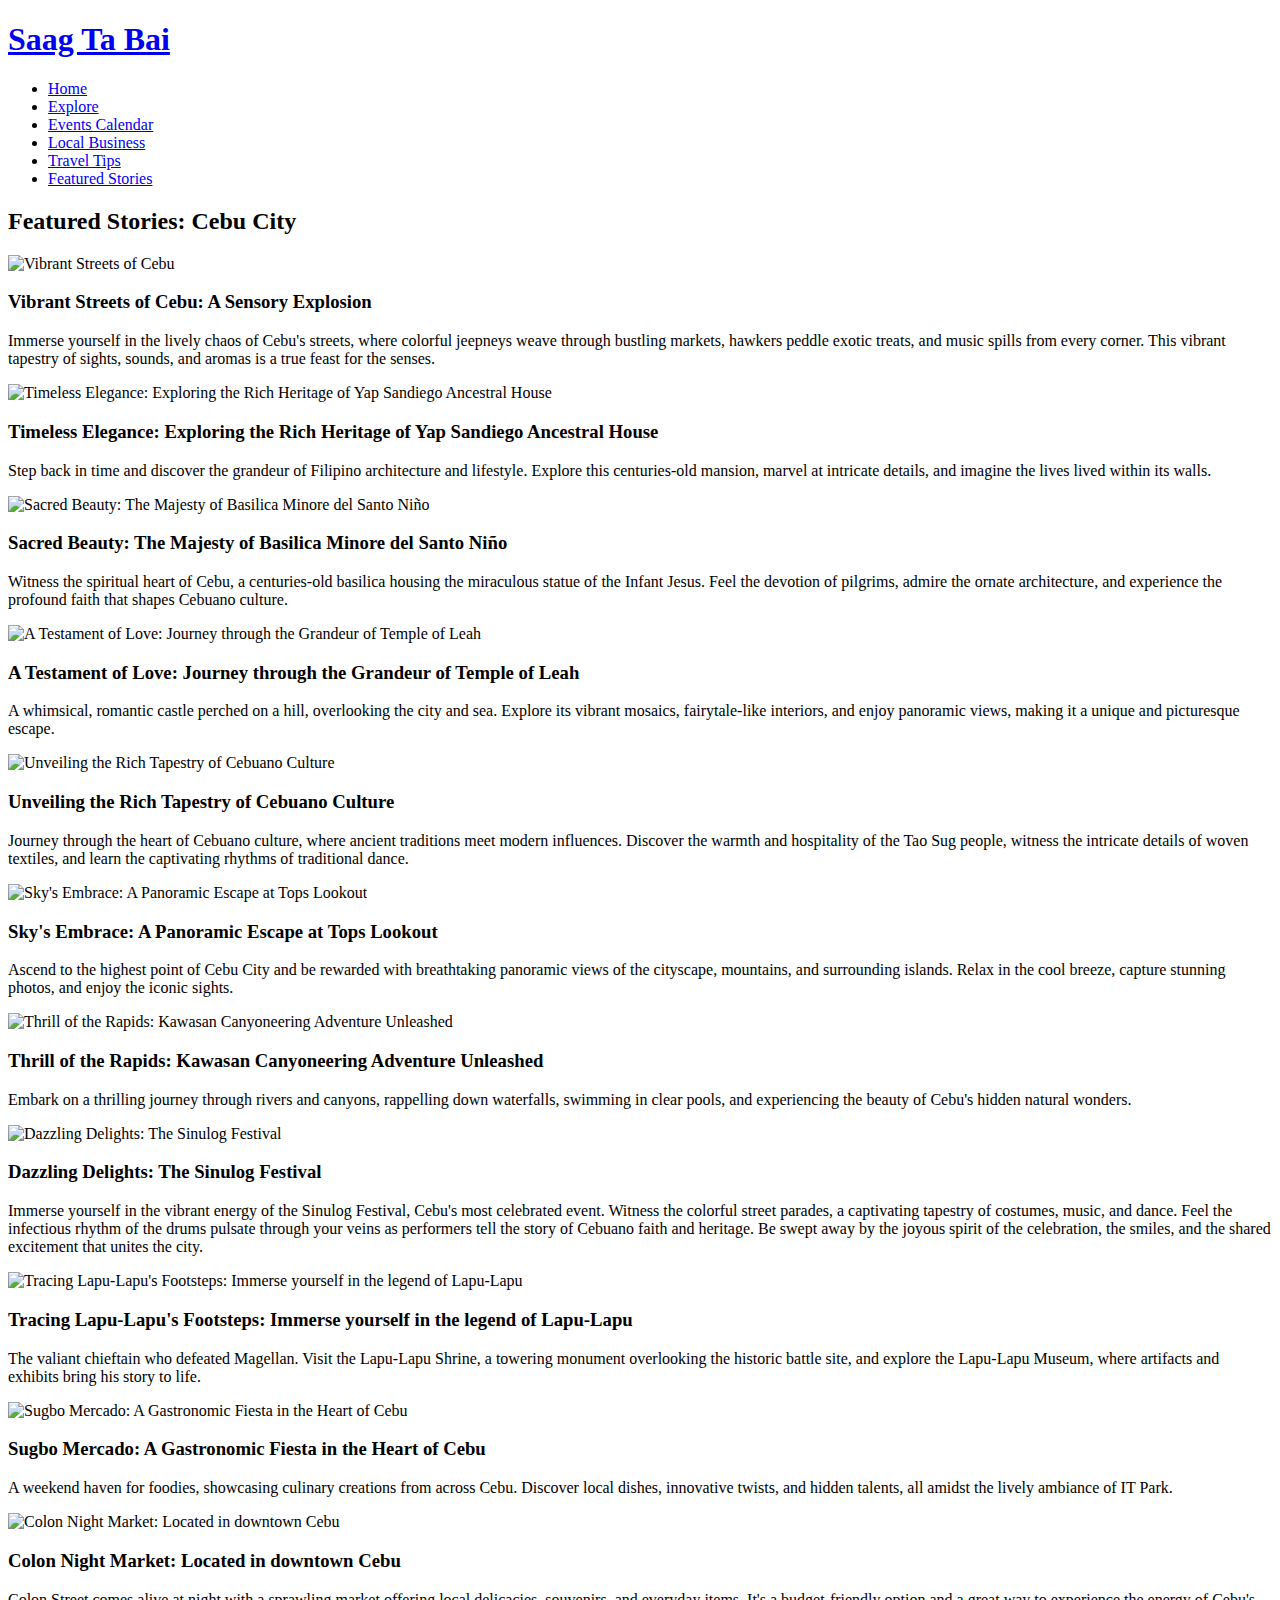
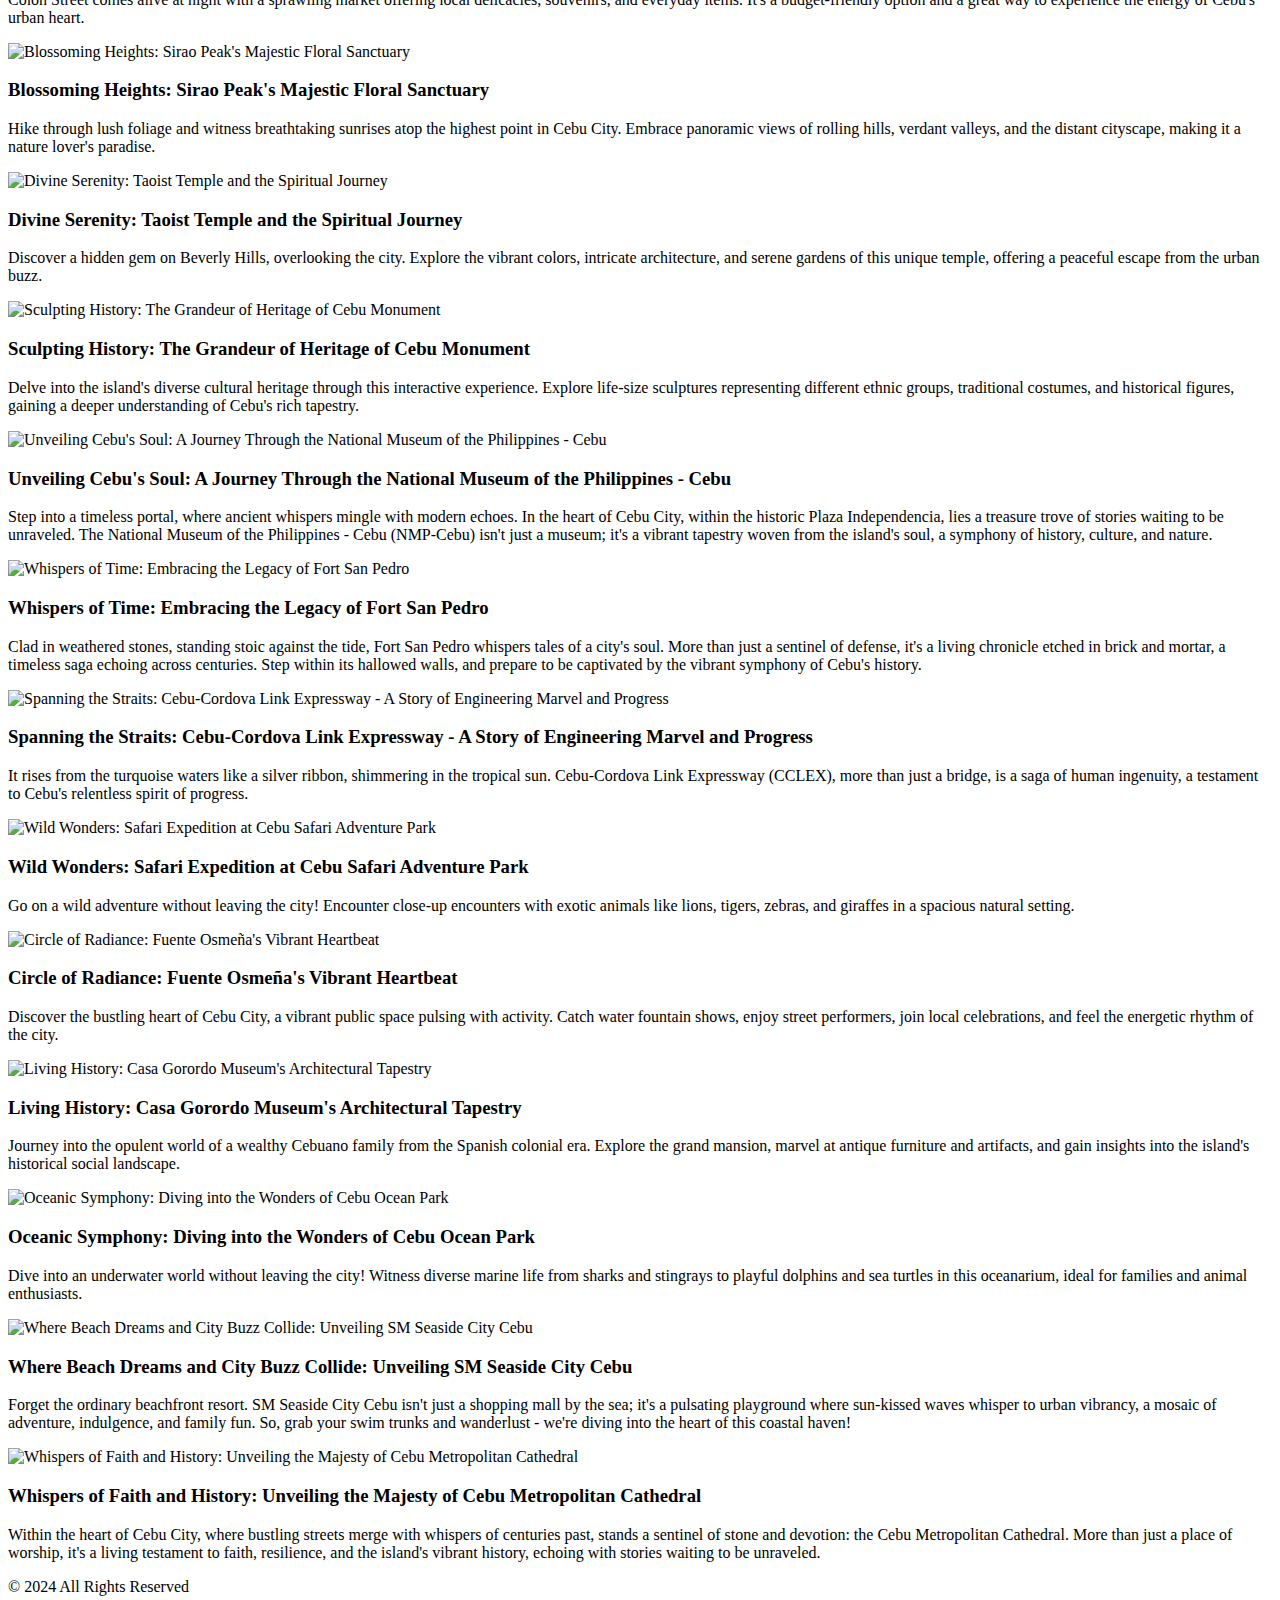
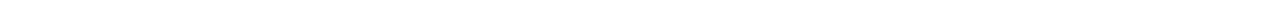
==== WEBPAGES/FEATURED STORIES.html @ 2056fcd5 "Added footer to certain webpages" ====
<!DOCTYPE html>
<html lang="en">

<head>
    <meta charset="UTF-8">
    <meta name="viewport" content="width=device-width, initial-scale=1.0">
    <link rel="stylesheet" href="../STYLES/featured.css">
    <title>Saag Ta Bai - Featured Stories</title>
</head>

<body class="centered-container">
    <header>
        <h1 id="wbname"><a href="../index.html">Saag Ta Bai</a></h1>
        <nav>
            <ul>
                <li><a href="../index.html">Home</a></li>
                <li><a href="EXPLORER.html">Explore</a></li>
                <li><a href="EVENTS CALENDAR.html">Events Calendar</a></li>
                <li><a href="#">Local Business</a></li>
                <li><a href="TRAVEL TIPS.html">Travel Tips</a></li>
                <li><a href="FEATURED STORIES.html">Featured Stories</a></li>
            </ul>
        </nav>
    </header>

    <div class="featured-stories ">
        <h2>Featured Stories: Cebu City</h2>

        <div class="story-container">
            <img src="../RESOURCES/featured/toriestreets.jpg" alt="Vibrant Streets of Cebu">
            <h3>Vibrant Streets of Cebu: A Sensory Explosion</h3>
            <p>Immerse yourself in the lively chaos of Cebu's streets, where colorful jeepneys weave through bustling markets, hawkers peddle exotic treats, and music spills from every corner. This vibrant tapestry of sights, sounds, and aromas is a true
                feast for the senses.</p>
        </div>


        <div class="story-container">
            <img src="../RESOURCES/featured/house.jpg" alt="Timeless Elegance: Exploring the Rich Heritage of Yap Sandiego Ancestral House">
            <h3>Timeless Elegance: Exploring the Rich Heritage of Yap Sandiego Ancestral House</h3>
            <p>Step back in time and discover the grandeur of Filipino architecture and lifestyle. Explore this centuries-old mansion, marvel at intricate details, and imagine the lives lived within its walls.</p>
        </div>


        <div class="story-container">
            <img src="../RESOURCES/featured/basilica.jpg" alt="Sacred Beauty: The Majesty of Basilica Minore del Santo Niño">
            <h3>Sacred Beauty: The Majesty of Basilica Minore del Santo Niño</h3>
            <p>Witness the spiritual heart of Cebu, a centuries-old basilica housing the miraculous statue of the Infant Jesus. Feel the devotion of pilgrims, admire the ornate architecture, and experience the profound faith that shapes Cebuano culture.</p>
        </div>

        <div class="story-container">
            <img src="../RESOURCES/featured/temple.jpg" alt="A Testament of Love: Journey through the Grandeur of Temple of Leah">
            <h3>A Testament of Love: Journey through the Grandeur of Temple of Leah</h3>
            <p>A whimsical, romantic castle perched on a hill, overlooking the city and sea. Explore its vibrant mosaics, fairytale-like interiors, and enjoy panoramic views, making it a unique and picturesque escape.</p>
        </div>

        <div class="story-container">
            <img src="../RESOURCES/featured/storiestao-sug.jpg" alt="Unveiling the Rich Tapestry of Cebuano Culture">
            <h3>Unveiling the Rich Tapestry of Cebuano Culture</h3>
            <p>Journey through the heart of Cebuano culture, where ancient traditions meet modern influences. Discover the warmth and hospitality of the Tao Sug people, witness the intricate details of woven textiles, and learn the captivating rhythms of
                traditional dance.</p>
        </div>


        <div class="story-container">
            <img src="../RESOURCES/featured/top2.jpg" alt="Sky's Embrace: A Panoramic Escape at Tops Lookout">
            <h3>Sky's Embrace: A Panoramic Escape at Tops Lookout</h3>
            <p>Ascend to the highest point of Cebu City and be rewarded with breathtaking panoramic views of the cityscape, mountains, and surrounding islands. Relax in the cool breeze, capture stunning photos, and enjoy the iconic sights.</p>
        </div>

        <div class="story-container">
            <img src="../RESOURCES/featured/storieskawasan-falls.jpg" alt="Thrill of the Rapids: Kawasan Canyoneering Adventure Unleashed">
            <h3>Thrill of the Rapids: Kawasan Canyoneering Adventure Unleashed</h3>
            <p>Embark on a thrilling journey through rivers and canyons, rappelling down waterfalls, swimming in clear pools, and experiencing the beauty of Cebu's hidden natural wonders.</p>
        </div>

        <div class="story-container">
            <img src="../RESOURCES/featured/storiessinulog-festival.jpg" alt="Dazzling Delights: The Sinulog Festival">
            <h3>Dazzling Delights: The Sinulog Festival</h3>
            <p>Immerse yourself in the vibrant energy of the Sinulog Festival, Cebu's most celebrated event. Witness the colorful street parades, a captivating tapestry of costumes, music, and dance. Feel the infectious rhythm of the drums pulsate through
                your veins as performers tell the story of Cebuano faith and heritage. Be swept away by the joyous spirit of the celebration, the smiles, and the shared excitement that unites the city.</p>
        </div>



        <div class="story-container">
            <img src="../RESOURCES/featured/mactan-shrine.jpg" alt="Tracing Lapu-Lapu's Footsteps: Immerse yourself in the legend of Lapu-Lapu">
            <h3>Tracing Lapu-Lapu's Footsteps: Immerse yourself in the legend of Lapu-Lapu</h3>
            <p>The valiant chieftain who defeated Magellan. Visit the Lapu-Lapu Shrine, a towering monument overlooking the historic battle site, and explore the Lapu-Lapu Museum, where artifacts and exhibits bring his story to life.</p>
        </div>

        <div class="story-container">
            <img src="../RESOURCES/featured/sugbo.jpeg" alt="Sugbo Mercado: A Gastronomic Fiesta in the Heart of Cebu">
            <h3>Sugbo Mercado: A Gastronomic Fiesta in the Heart of Cebu</h3>
            <p>A weekend haven for foodies, showcasing culinary creations from across Cebu. Discover local dishes, innovative twists, and hidden talents, all amidst the lively ambiance of IT Park.</p>
        </div>

        <div class="story-container">
            <img src="../RESOURCES/featured/colon.jpeg" alt="Colon Night Market: Located in downtown Cebu">
            <h3>Colon Night Market: Located in downtown Cebu</h3>
            <p>Colon Street comes alive at night with a sprawling market offering local delicacies, souvenirs, and everyday items. It's a budget-friendly option and a great way to experience the energy of Cebu's urban heart.</p>
        </div>



        <div class="story-container">
            <img src="../RESOURCES/featured/Sirao-Peak-Cebu-City-1.jpg" alt="Blossoming Heights: Sirao Peak's Majestic Floral Sanctuary">
            <h3>Blossoming Heights: Sirao Peak's Majestic Floral Sanctuary</h3>
            <p>Hike through lush foliage and witness breathtaking sunrises atop the highest point in Cebu City. Embrace panoramic views of rolling hills, verdant valleys, and the distant cityscape, making it a nature lover's paradise.</p>
        </div>

        <div class="story-container">
            <img src="../RESOURCES/featured/taoist.jpg" alt="Divine Serenity: Taoist Temple and the Spiritual Journey">
            <h3>Divine Serenity: Taoist Temple and the Spiritual Journey</h3>
            <p>Discover a hidden gem on Beverly Hills, overlooking the city. Explore the vibrant colors, intricate architecture, and serene gardens of this unique temple, offering a peaceful escape from the urban buzz.</p>
        </div>


        <div class="story-container">
            <img src="../RESOURCES/featured/cebumonu.jpg" alt="Sculpting History: The Grandeur of Heritage of Cebu Monument">
            <h3>Sculpting History: The Grandeur of Heritage of Cebu Monument</h3>
            <p>Delve into the island's diverse cultural heritage through this interactive experience. Explore life-size sculptures representing different ethnic groups, traditional costumes, and historical figures, gaining a deeper understanding of Cebu's
                rich tapestry.</p>
        </div>

        <div class="story-container">
            <img src="../RESOURCES/featured/museum.jpg" alt="Unveiling Cebu's Soul: A Journey Through the National Museum of the Philippines - Cebu">
            <h3>Unveiling Cebu's Soul: A Journey Through the National Museum of the Philippines - Cebu</h3>
            <p>Step into a timeless portal, where ancient whispers mingle with modern echoes. In the heart of Cebu City, within the historic Plaza Independencia, lies a treasure trove of stories waiting to be unraveled. The National Museum of the Philippines
                - Cebu (NMP-Cebu) isn't just a museum; it's a vibrant tapestry woven from the island's soul, a symphony of history, culture, and nature.</p>
        </div>

        <div class="story-container">
            <img src="../RESOURCES/featured/Fort.jpg" alt="Whispers of Time: Embracing the Legacy of Fort San Pedro">
            <h3>Whispers of Time: Embracing the Legacy of Fort San Pedro</h3>
            <p>Clad in weathered stones, standing stoic against the tide, Fort San Pedro whispers tales of a city's soul. More than just a sentinel of defense, it's a living chronicle etched in brick and mortar, a timeless saga echoing across centuries.
                Step within its hallowed walls, and prepare to be captivated by the vibrant symphony of Cebu's history.</p>
        </div>

        <div class="story-container">
            <img src="../RESOURCES/featured/cclex.jpeg" alt="Spanning the Straits: Cebu-Cordova Link Expressway - A Story of Engineering Marvel and Progress">
            <h3>Spanning the Straits: Cebu-Cordova Link Expressway - A Story of Engineering Marvel and Progress</h3>
            <p>It rises from the turquoise waters like a silver ribbon, shimmering in the tropical sun. Cebu-Cordova Link Expressway (CCLEX), more than just a bridge, is a saga of human ingenuity, a testament to Cebu's relentless spirit of progress.</p>
        </div>

        <div class="story-container">
            <img src="../RESOURCES/featured/safari.jpg" alt="Wild Wonders: Safari Expedition at Cebu Safari Adventure Park">
            <h3>Wild Wonders: Safari Expedition at Cebu Safari Adventure Park</h3>
            <p>Go on a wild adventure without leaving the city! Encounter close-up encounters with exotic animals like lions, tigers, zebras, and giraffes in a spacious natural setting.</p>
        </div>

        <div class="story-container">
            <img src="../RESOURCES/featured/circle.jpg" alt="Circle of Radiance: Fuente Osmeña's Vibrant Heartbeat ">
            <h3>Circle of Radiance: Fuente Osmeña's Vibrant Heartbeat</h3>
            <p>Discover the bustling heart of Cebu City, a vibrant public space pulsing with activity. Catch water fountain shows, enjoy street performers, join local celebrations, and feel the energetic rhythm of the city.</p>
        </div>

        <div class="story-container">
            <img src="../RESOURCES/featured/storiescasa.jpg" alt="Living History: Casa Gorordo Museum's Architectural Tapestry">
            <h3>Living History: Casa Gorordo Museum's Architectural Tapestry</h3>
            <p>Journey into the opulent world of a wealthy Cebuano family from the Spanish colonial era. Explore the grand mansion, marvel at antique furniture and artifacts, and gain insights into the island's historical social landscape.</p>
        </div>

        <div class="story-container">
            <img src="../RESOURCES/featured/oceanpark.jpg" alt="Oceanic Symphony: Diving into the Wonders of Cebu Ocean Park">
            <h3>Oceanic Symphony: Diving into the Wonders of Cebu Ocean Park</h3>
            <p>Dive into an underwater world without leaving the city! Witness diverse marine life from sharks and stingrays to playful dolphins and sea turtles in this oceanarium, ideal for families and animal enthusiasts.</p>
        </div>

        <div class="story-container">
            <img src="../RESOURCES/featured/sm.jpg" alt="Where Beach Dreams and City Buzz Collide: Unveiling SM Seaside City Cebu">
            <h3>Where Beach Dreams and City Buzz Collide: Unveiling SM Seaside City Cebu</h3>
            <p>Forget the ordinary beachfront resort. SM Seaside City Cebu isn't just a shopping mall by the sea; it's a pulsating playground where sun-kissed waves whisper to urban vibrancy, a mosaic of adventure, indulgence, and family fun. So, grab your
                swim trunks and wanderlust - we're diving into the heart of this coastal haven!</p>
        </div>

        <div class="story-container">
            <img src="../RESOURCES/featured/Cebu-Cathedral.jpg" alt="Whispers of Faith and History: Unveiling the Majesty of Cebu Metropolitan Cathedral">
            <h3>Whispers of Faith and History: Unveiling the Majesty of Cebu Metropolitan Cathedral</h3>
            <p>Within the heart of Cebu City, where bustling streets merge with whispers of centuries past, stands a sentinel of stone and devotion: the Cebu Metropolitan Cathedral. More than just a place of worship, it's a living testament to faith, resilience,
                and the island's vibrant history, echoing with stories waiting to be unraveled.</p>
        </div>

    <footer>
        <p id="footer">&copy; 2024 All Rights Reserved</p>
    </footer>


</body>

</html>
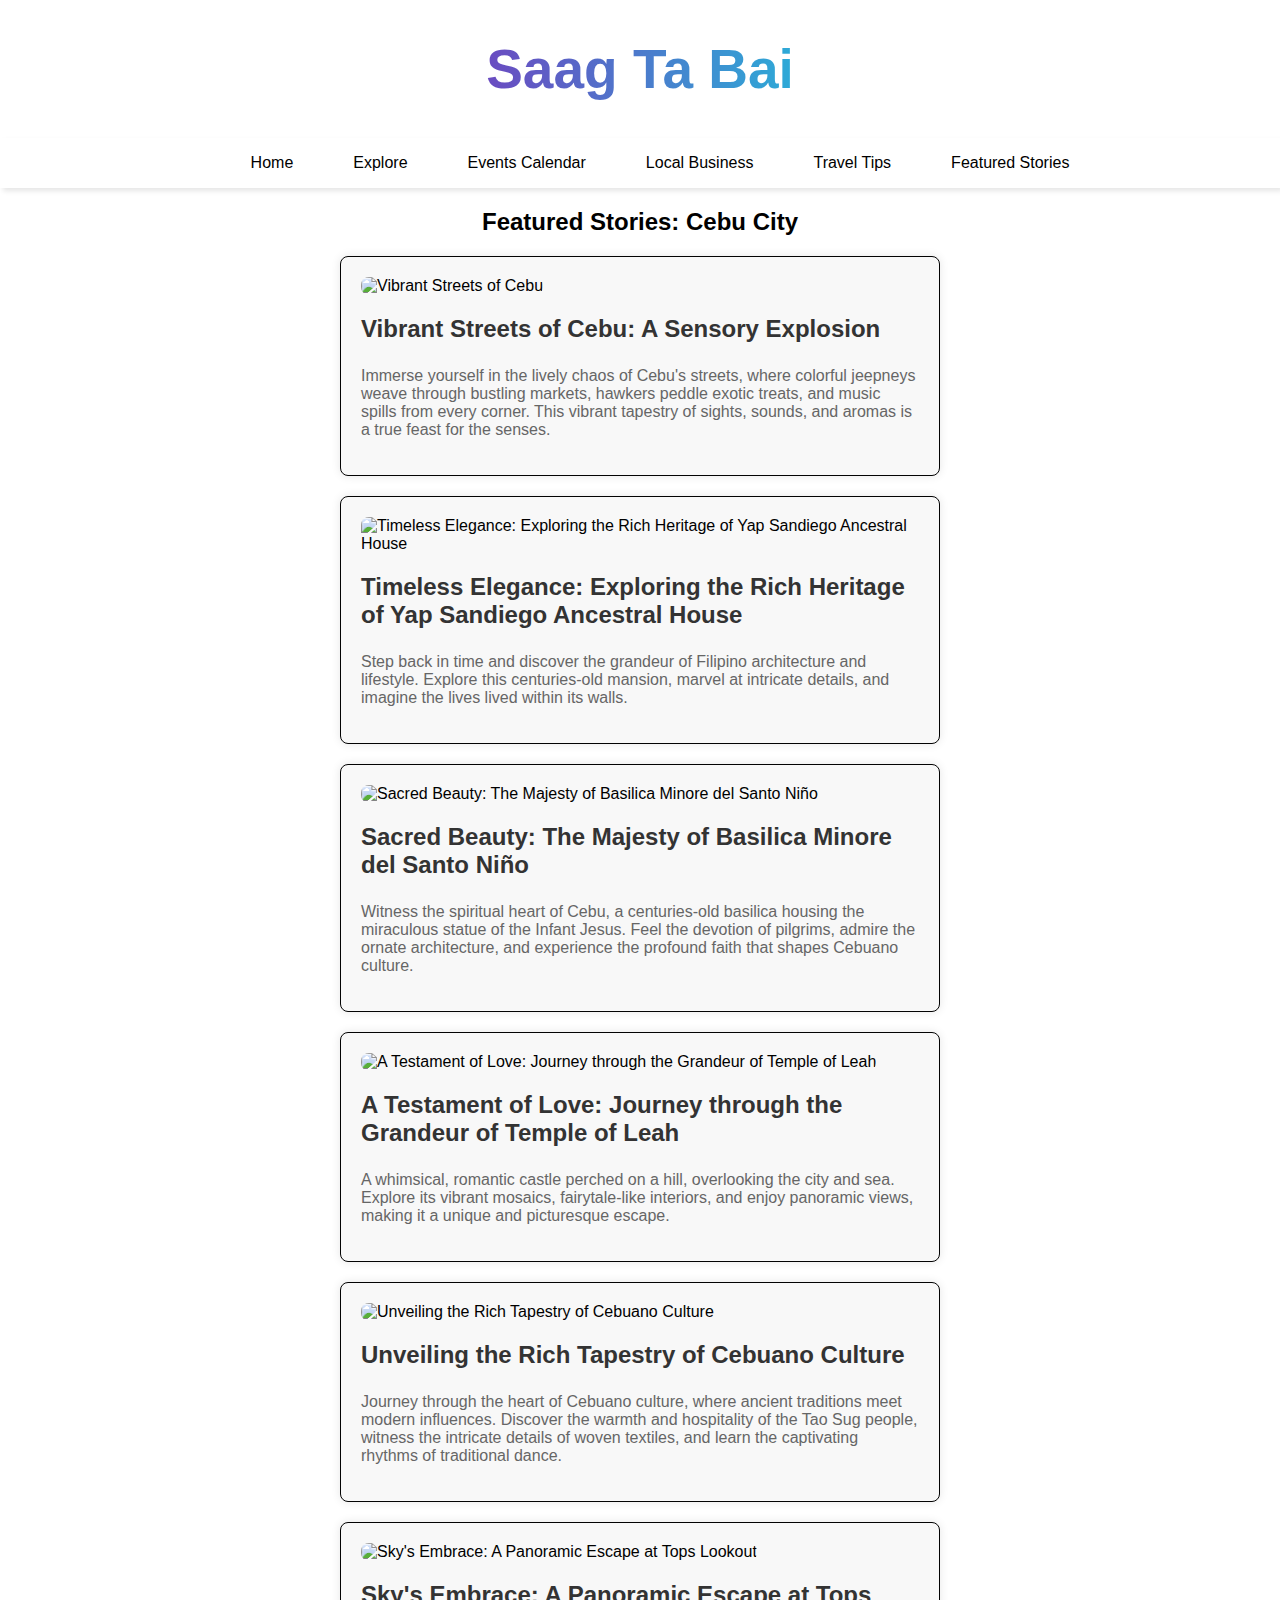
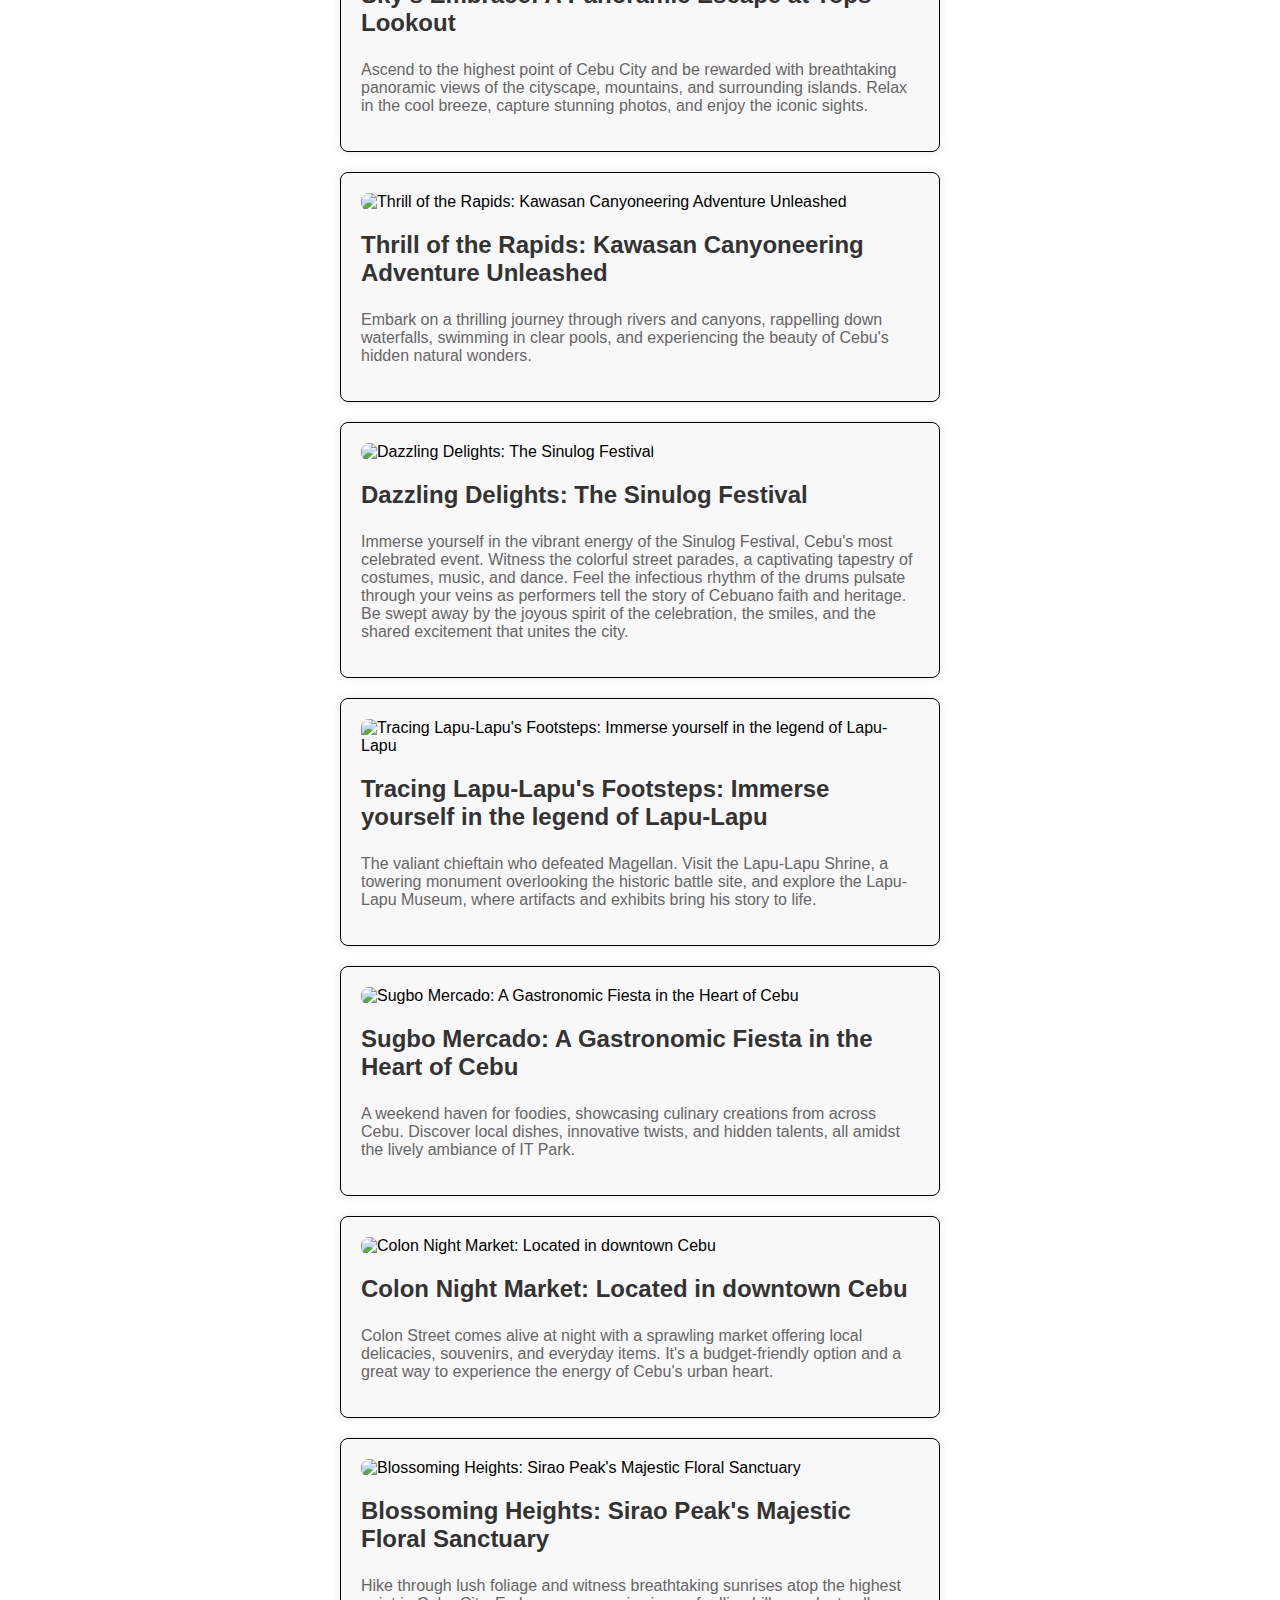
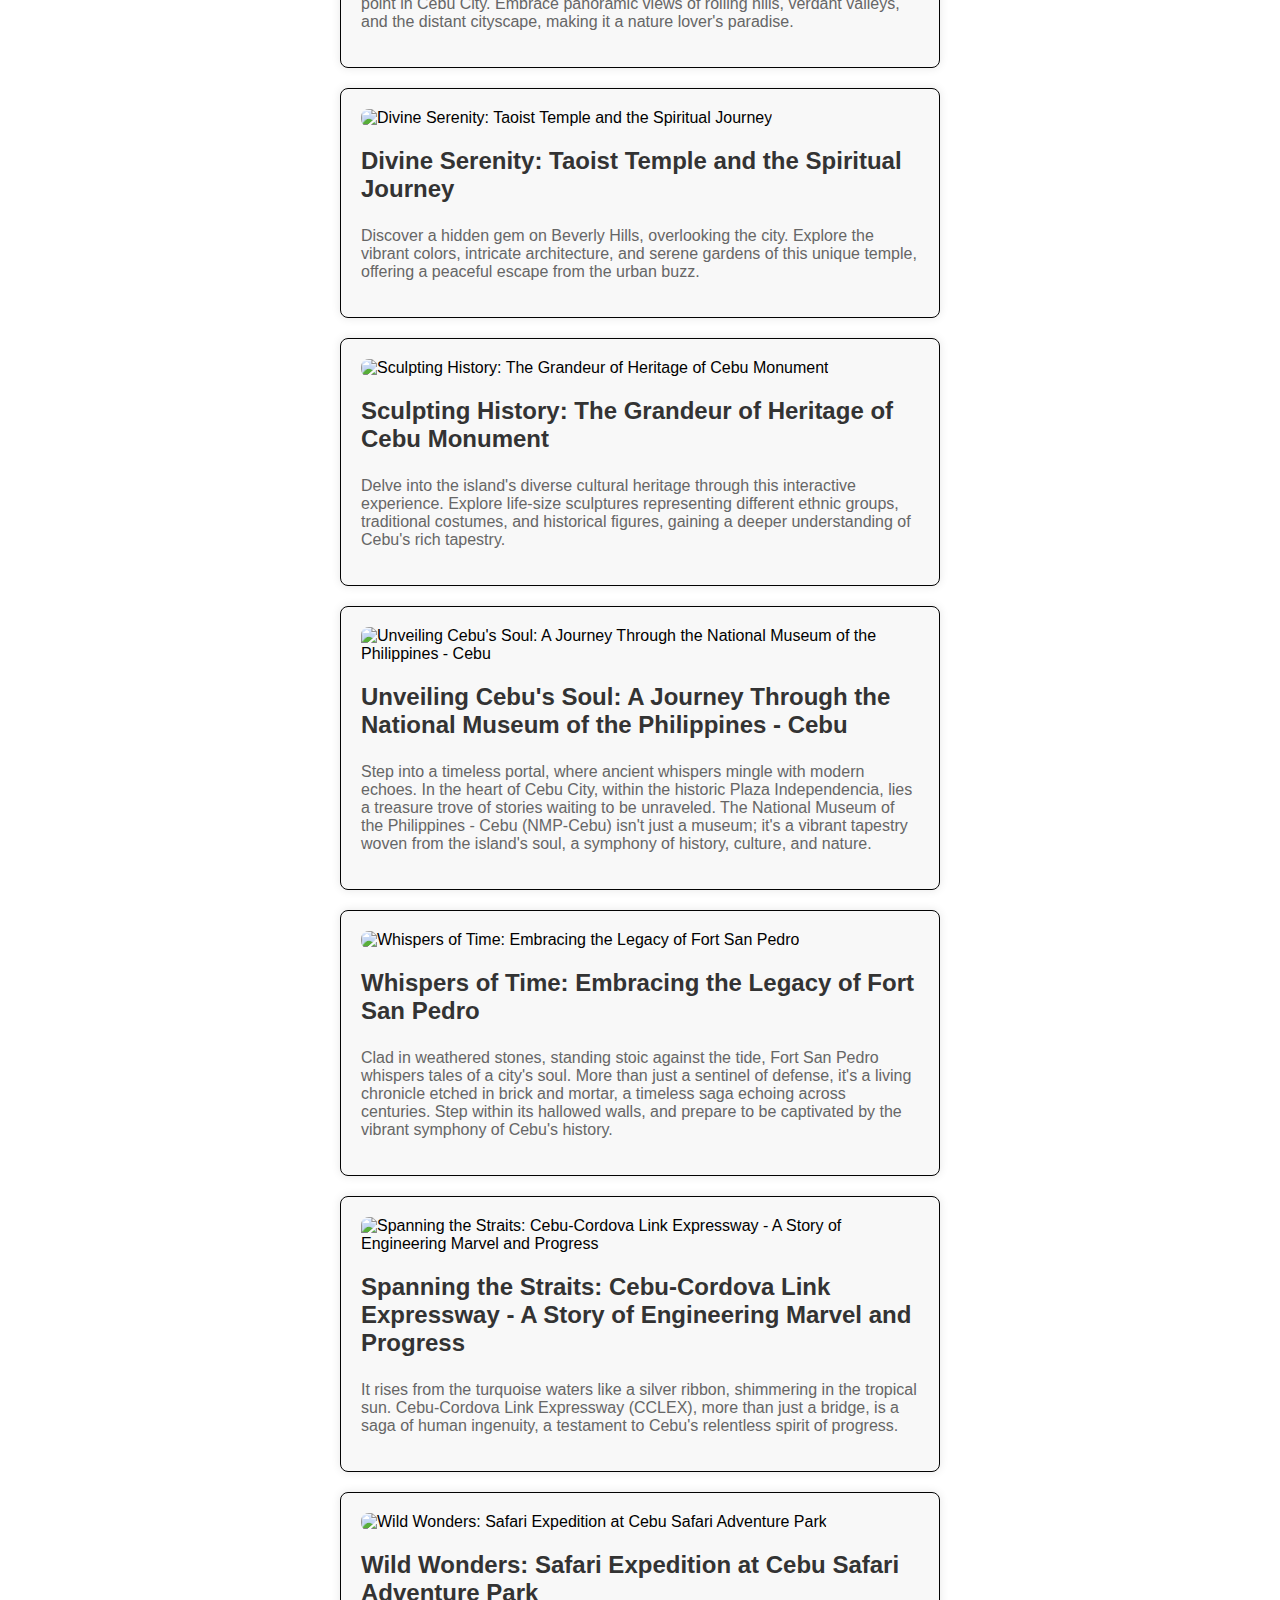
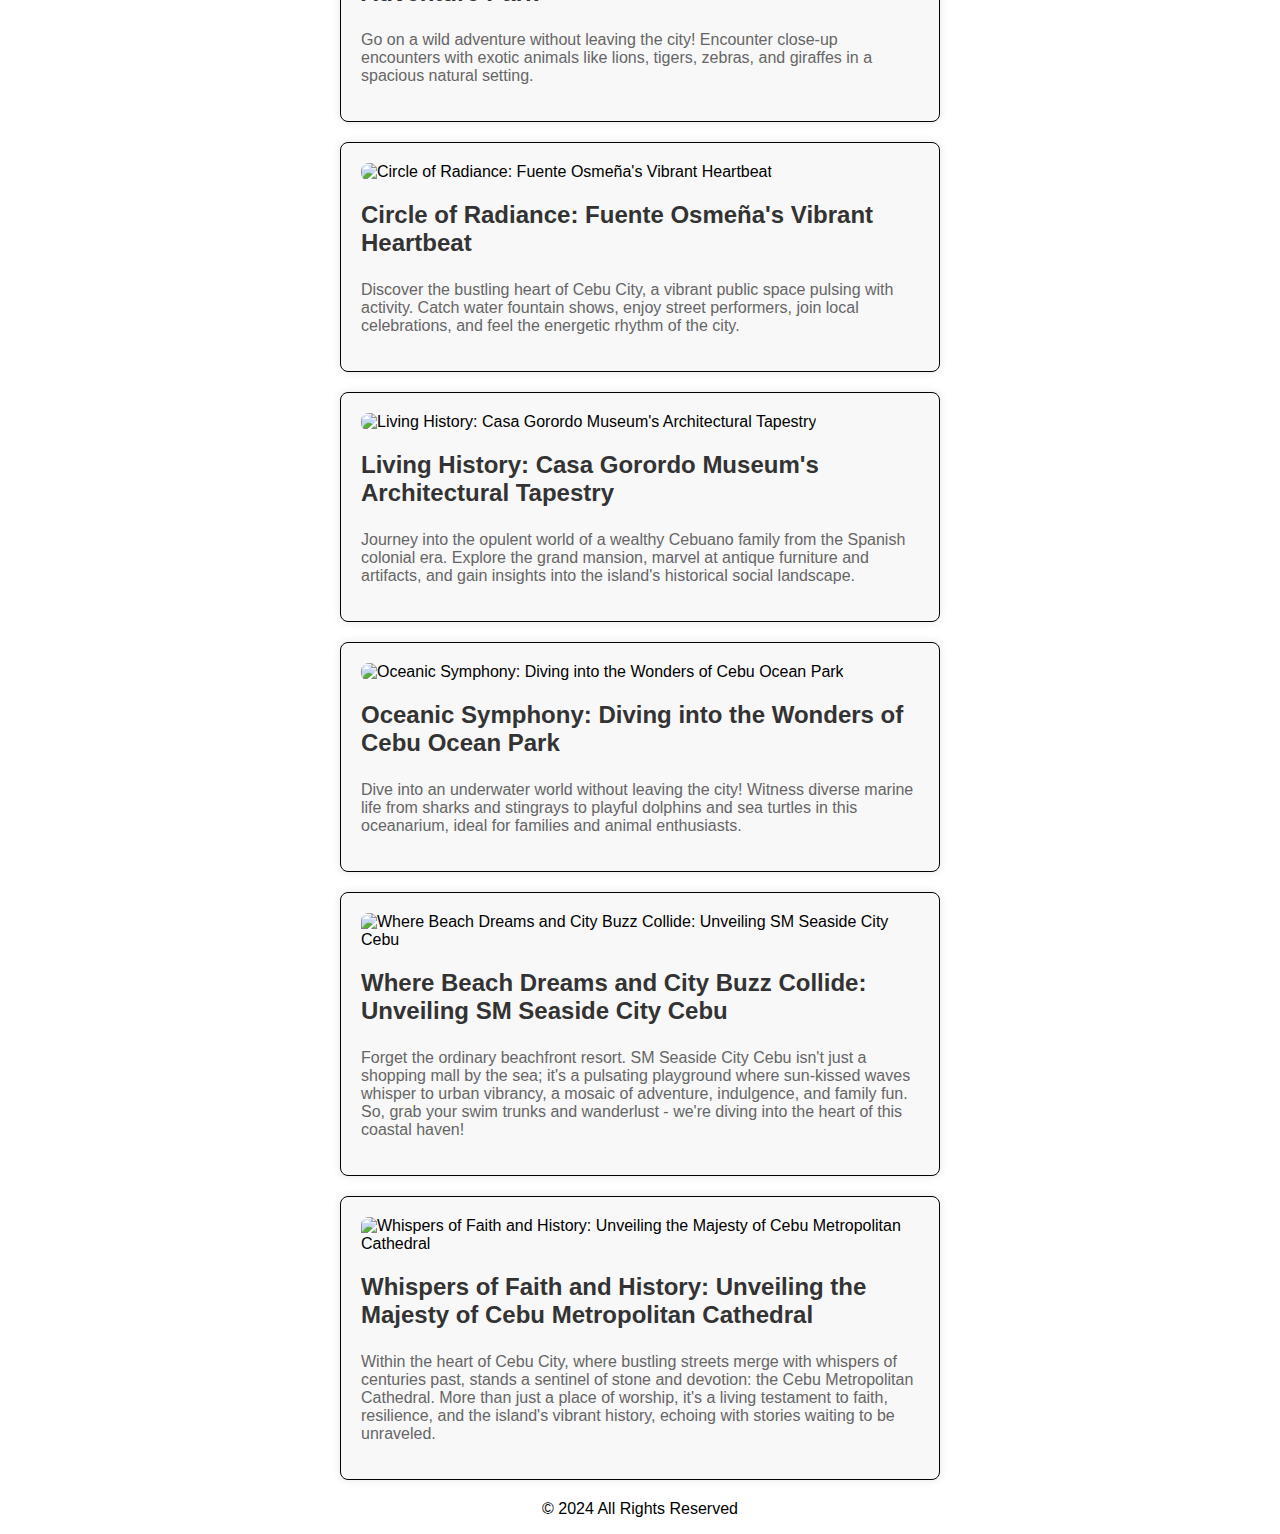
==== commit 5b185927: "Fixes some bugs" ====
--- a/WEBPAGES/FEATURED STORIES.html
+++ b/WEBPAGES/FEATURED STORIES.html
@@ -4,19 +4,19 @@
 <head>
     <meta charset="UTF-8">
     <meta name="viewport" content="width=device-width, initial-scale=1.0">
-    <link rel="stylesheet" href="../STYLES/featured.css">
+    <link rel="stylesheet" href="/STYLES/featured.css">
     <title>Saag Ta Bai - Featured Stories</title>
 </head>
 
 <body class="centered-container">
     <header>
-        <h1 id="wbname"><a href="../index.html">Saag Ta Bai</a></h1>
+        <h1 id="wbname"><a href="/index.html">Saag Ta Bai</a></h1>
         <nav>
             <ul>
-                <li><a href="../index.html">Home</a></li>
+                <li><a href="/index.html">Home</a></li>
                 <li><a href="EXPLORER.html">Explore</a></li>
                 <li><a href="EVENTS CALENDAR.html">Events Calendar</a></li>
-                <li><a href="#">Local Business</a></li>
+                <li><a href="LOCAL BUSINESS.html">Local Business</a></li>
                 <li><a href="TRAVEL TIPS.html">Travel Tips</a></li>
                 <li><a href="FEATURED STORIES.html">Featured Stories</a></li>
             </ul>
@@ -27,7 +27,7 @@
         <h2>Featured Stories: Cebu City</h2>
 
         <div class="story-container">
-            <img src="../RESOURCES/featured/toriestreets.jpg" alt="Vibrant Streets of Cebu">
+            <img src="/RESOURCES/featured/toriestreets.jpg" alt="Vibrant Streets of Cebu">
             <h3>Vibrant Streets of Cebu: A Sensory Explosion</h3>
             <p>Immerse yourself in the lively chaos of Cebu's streets, where colorful jeepneys weave through bustling markets, hawkers peddle exotic treats, and music spills from every corner. This vibrant tapestry of sights, sounds, and aromas is a true
                 feast for the senses.</p>
@@ -35,26 +35,26 @@
 
 
         <div class="story-container">
-            <img src="../RESOURCES/featured/house.jpg" alt="Timeless Elegance: Exploring the Rich Heritage of Yap Sandiego Ancestral House">
+            <img src="/RESOURCES/featured/house.jpg" alt="Timeless Elegance: Exploring the Rich Heritage of Yap Sandiego Ancestral House">
             <h3>Timeless Elegance: Exploring the Rich Heritage of Yap Sandiego Ancestral House</h3>
             <p>Step back in time and discover the grandeur of Filipino architecture and lifestyle. Explore this centuries-old mansion, marvel at intricate details, and imagine the lives lived within its walls.</p>
         </div>
 
 
         <div class="story-container">
-            <img src="../RESOURCES/featured/basilica.jpg" alt="Sacred Beauty: The Majesty of Basilica Minore del Santo Niño">
+            <img src="/RESOURCES/featured/basilica.jpg" alt="Sacred Beauty: The Majesty of Basilica Minore del Santo Niño">
             <h3>Sacred Beauty: The Majesty of Basilica Minore del Santo Niño</h3>
             <p>Witness the spiritual heart of Cebu, a centuries-old basilica housing the miraculous statue of the Infant Jesus. Feel the devotion of pilgrims, admire the ornate architecture, and experience the profound faith that shapes Cebuano culture.</p>
         </div>
 
         <div class="story-container">
-            <img src="../RESOURCES/featured/temple.jpg" alt="A Testament of Love: Journey through the Grandeur of Temple of Leah">
+            <img src="/RESOURCES/featured/temple.jpg" alt="A Testament of Love: Journey through the Grandeur of Temple of Leah">
             <h3>A Testament of Love: Journey through the Grandeur of Temple of Leah</h3>
             <p>A whimsical, romantic castle perched on a hill, overlooking the city and sea. Explore its vibrant mosaics, fairytale-like interiors, and enjoy panoramic views, making it a unique and picturesque escape.</p>
         </div>
 
         <div class="story-container">
-            <img src="../RESOURCES/featured/storiestao-sug.jpg" alt="Unveiling the Rich Tapestry of Cebuano Culture">
+            <img src="/RESOURCES/featured/storiestao-sug.jpg" alt="Unveiling the Rich Tapestry of Cebuano Culture">
             <h3>Unveiling the Rich Tapestry of Cebuano Culture</h3>
             <p>Journey through the heart of Cebuano culture, where ancient traditions meet modern influences. Discover the warmth and hospitality of the Tao Sug people, witness the intricate details of woven textiles, and learn the captivating rhythms of
                 traditional dance.</p>
@@ -62,19 +62,19 @@
 
 
         <div class="story-container">
-            <img src="../RESOURCES/featured/top2.jpg" alt="Sky's Embrace: A Panoramic Escape at Tops Lookout">
+            <img src="/RESOURCES/featured/top2.jpg" alt="Sky's Embrace: A Panoramic Escape at Tops Lookout">
             <h3>Sky's Embrace: A Panoramic Escape at Tops Lookout</h3>
             <p>Ascend to the highest point of Cebu City and be rewarded with breathtaking panoramic views of the cityscape, mountains, and surrounding islands. Relax in the cool breeze, capture stunning photos, and enjoy the iconic sights.</p>
         </div>
 
         <div class="story-container">
-            <img src="../RESOURCES/featured/storieskawasan-falls.jpg" alt="Thrill of the Rapids: Kawasan Canyoneering Adventure Unleashed">
+            <img src="/RESOURCES/featured/storieskawasan-falls.jpg" alt="Thrill of the Rapids: Kawasan Canyoneering Adventure Unleashed">
             <h3>Thrill of the Rapids: Kawasan Canyoneering Adventure Unleashed</h3>
             <p>Embark on a thrilling journey through rivers and canyons, rappelling down waterfalls, swimming in clear pools, and experiencing the beauty of Cebu's hidden natural wonders.</p>
         </div>
 
         <div class="story-container">
-            <img src="../RESOURCES/featured/storiessinulog-festival.jpg" alt="Dazzling Delights: The Sinulog Festival">
+            <img src="/RESOURCES/featured/storiessinulog-festival.jpg" alt="Dazzling Delights: The Sinulog Festival">
             <h3>Dazzling Delights: The Sinulog Festival</h3>
             <p>Immerse yourself in the vibrant energy of the Sinulog Festival, Cebu's most celebrated event. Witness the colorful street parades, a captivating tapestry of costumes, music, and dance. Feel the infectious rhythm of the drums pulsate through
                 your veins as performers tell the story of Cebuano faith and heritage. Be swept away by the joyous spirit of the celebration, the smiles, and the shared excitement that unites the city.</p>
@@ -83,19 +83,19 @@
 
 
         <div class="story-container">
-            <img src="../RESOURCES/featured/mactan-shrine.jpg" alt="Tracing Lapu-Lapu's Footsteps: Immerse yourself in the legend of Lapu-Lapu">
+            <img src="/RESOURCES/featured/mactan-shrine.jpg" alt="Tracing Lapu-Lapu's Footsteps: Immerse yourself in the legend of Lapu-Lapu">
             <h3>Tracing Lapu-Lapu's Footsteps: Immerse yourself in the legend of Lapu-Lapu</h3>
             <p>The valiant chieftain who defeated Magellan. Visit the Lapu-Lapu Shrine, a towering monument overlooking the historic battle site, and explore the Lapu-Lapu Museum, where artifacts and exhibits bring his story to life.</p>
         </div>
 
         <div class="story-container">
-            <img src="../RESOURCES/featured/sugbo.jpeg" alt="Sugbo Mercado: A Gastronomic Fiesta in the Heart of Cebu">
+            <img src="/RESOURCES/featured/sugbo.jpeg" alt="Sugbo Mercado: A Gastronomic Fiesta in the Heart of Cebu">
             <h3>Sugbo Mercado: A Gastronomic Fiesta in the Heart of Cebu</h3>
             <p>A weekend haven for foodies, showcasing culinary creations from across Cebu. Discover local dishes, innovative twists, and hidden talents, all amidst the lively ambiance of IT Park.</p>
         </div>
 
         <div class="story-container">
-            <img src="../RESOURCES/featured/colon.jpeg" alt="Colon Night Market: Located in downtown Cebu">
+            <img src="/RESOURCES/featured/colon.jpeg" alt="Colon Night Market: Located in downtown Cebu">
             <h3>Colon Night Market: Located in downtown Cebu</h3>
             <p>Colon Street comes alive at night with a sprawling market offering local delicacies, souvenirs, and everyday items. It's a budget-friendly option and a great way to experience the energy of Cebu's urban heart.</p>
         </div>
@@ -103,78 +103,78 @@
 
 
         <div class="story-container">
-            <img src="../RESOURCES/featured/Sirao-Peak-Cebu-City-1.jpg" alt="Blossoming Heights: Sirao Peak's Majestic Floral Sanctuary">
+            <img src="/RESOURCES/featured/Sirao-Peak-Cebu-City-1.jpg" alt="Blossoming Heights: Sirao Peak's Majestic Floral Sanctuary">
             <h3>Blossoming Heights: Sirao Peak's Majestic Floral Sanctuary</h3>
             <p>Hike through lush foliage and witness breathtaking sunrises atop the highest point in Cebu City. Embrace panoramic views of rolling hills, verdant valleys, and the distant cityscape, making it a nature lover's paradise.</p>
         </div>
 
         <div class="story-container">
-            <img src="../RESOURCES/featured/taoist.jpg" alt="Divine Serenity: Taoist Temple and the Spiritual Journey">
+            <img src="/RESOURCES/featured/taoist.jpg" alt="Divine Serenity: Taoist Temple and the Spiritual Journey">
             <h3>Divine Serenity: Taoist Temple and the Spiritual Journey</h3>
             <p>Discover a hidden gem on Beverly Hills, overlooking the city. Explore the vibrant colors, intricate architecture, and serene gardens of this unique temple, offering a peaceful escape from the urban buzz.</p>
         </div>
 
 
         <div class="story-container">
-            <img src="../RESOURCES/featured/cebumonu.jpg" alt="Sculpting History: The Grandeur of Heritage of Cebu Monument">
+            <img src="/RESOURCES/featured/cebumonu.jpg" alt="Sculpting History: The Grandeur of Heritage of Cebu Monument">
             <h3>Sculpting History: The Grandeur of Heritage of Cebu Monument</h3>
             <p>Delve into the island's diverse cultural heritage through this interactive experience. Explore life-size sculptures representing different ethnic groups, traditional costumes, and historical figures, gaining a deeper understanding of Cebu's
                 rich tapestry.</p>
         </div>
 
         <div class="story-container">
-            <img src="../RESOURCES/featured/museum.jpg" alt="Unveiling Cebu's Soul: A Journey Through the National Museum of the Philippines - Cebu">
+            <img src="/RESOURCES/featured/museum.jpg" alt="Unveiling Cebu's Soul: A Journey Through the National Museum of the Philippines - Cebu">
             <h3>Unveiling Cebu's Soul: A Journey Through the National Museum of the Philippines - Cebu</h3>
             <p>Step into a timeless portal, where ancient whispers mingle with modern echoes. In the heart of Cebu City, within the historic Plaza Independencia, lies a treasure trove of stories waiting to be unraveled. The National Museum of the Philippines
                 - Cebu (NMP-Cebu) isn't just a museum; it's a vibrant tapestry woven from the island's soul, a symphony of history, culture, and nature.</p>
         </div>
 
         <div class="story-container">
-            <img src="../RESOURCES/featured/Fort.jpg" alt="Whispers of Time: Embracing the Legacy of Fort San Pedro">
+            <img src="/RESOURCES/featured/Fort.jpg" alt="Whispers of Time: Embracing the Legacy of Fort San Pedro">
             <h3>Whispers of Time: Embracing the Legacy of Fort San Pedro</h3>
             <p>Clad in weathered stones, standing stoic against the tide, Fort San Pedro whispers tales of a city's soul. More than just a sentinel of defense, it's a living chronicle etched in brick and mortar, a timeless saga echoing across centuries.
                 Step within its hallowed walls, and prepare to be captivated by the vibrant symphony of Cebu's history.</p>
         </div>
 
         <div class="story-container">
-            <img src="../RESOURCES/featured/cclex.jpeg" alt="Spanning the Straits: Cebu-Cordova Link Expressway - A Story of Engineering Marvel and Progress">
+            <img src="/RESOURCES/featured/cclex.jpeg" alt="Spanning the Straits: Cebu-Cordova Link Expressway - A Story of Engineering Marvel and Progress">
             <h3>Spanning the Straits: Cebu-Cordova Link Expressway - A Story of Engineering Marvel and Progress</h3>
             <p>It rises from the turquoise waters like a silver ribbon, shimmering in the tropical sun. Cebu-Cordova Link Expressway (CCLEX), more than just a bridge, is a saga of human ingenuity, a testament to Cebu's relentless spirit of progress.</p>
         </div>
 
         <div class="story-container">
-            <img src="../RESOURCES/featured/safari.jpg" alt="Wild Wonders: Safari Expedition at Cebu Safari Adventure Park">
+            <img src="/RESOURCES/featured/safari.jpg" alt="Wild Wonders: Safari Expedition at Cebu Safari Adventure Park">
             <h3>Wild Wonders: Safari Expedition at Cebu Safari Adventure Park</h3>
             <p>Go on a wild adventure without leaving the city! Encounter close-up encounters with exotic animals like lions, tigers, zebras, and giraffes in a spacious natural setting.</p>
         </div>
 
         <div class="story-container">
-            <img src="../RESOURCES/featured/circle.jpg" alt="Circle of Radiance: Fuente Osmeña's Vibrant Heartbeat ">
+            <img src="/RESOURCES/featured/circle.jpg" alt="Circle of Radiance: Fuente Osmeña's Vibrant Heartbeat ">
             <h3>Circle of Radiance: Fuente Osmeña's Vibrant Heartbeat</h3>
             <p>Discover the bustling heart of Cebu City, a vibrant public space pulsing with activity. Catch water fountain shows, enjoy street performers, join local celebrations, and feel the energetic rhythm of the city.</p>
         </div>
 
         <div class="story-container">
-            <img src="../RESOURCES/featured/storiescasa.jpg" alt="Living History: Casa Gorordo Museum's Architectural Tapestry">
+            <img src="/RESOURCES/featured/storiescasa.jpg" alt="Living History: Casa Gorordo Museum's Architectural Tapestry">
             <h3>Living History: Casa Gorordo Museum's Architectural Tapestry</h3>
             <p>Journey into the opulent world of a wealthy Cebuano family from the Spanish colonial era. Explore the grand mansion, marvel at antique furniture and artifacts, and gain insights into the island's historical social landscape.</p>
         </div>
 
         <div class="story-container">
-            <img src="../RESOURCES/featured/oceanpark.jpg" alt="Oceanic Symphony: Diving into the Wonders of Cebu Ocean Park">
+            <img src="/RESOURCES/featured/oceanpark.jpg" alt="Oceanic Symphony: Diving into the Wonders of Cebu Ocean Park">
             <h3>Oceanic Symphony: Diving into the Wonders of Cebu Ocean Park</h3>
             <p>Dive into an underwater world without leaving the city! Witness diverse marine life from sharks and stingrays to playful dolphins and sea turtles in this oceanarium, ideal for families and animal enthusiasts.</p>
         </div>
 
         <div class="story-container">
-            <img src="../RESOURCES/featured/sm.jpg" alt="Where Beach Dreams and City Buzz Collide: Unveiling SM Seaside City Cebu">
+            <img src="/RESOURCES/featured/sm.jpg" alt="Where Beach Dreams and City Buzz Collide: Unveiling SM Seaside City Cebu">
             <h3>Where Beach Dreams and City Buzz Collide: Unveiling SM Seaside City Cebu</h3>
             <p>Forget the ordinary beachfront resort. SM Seaside City Cebu isn't just a shopping mall by the sea; it's a pulsating playground where sun-kissed waves whisper to urban vibrancy, a mosaic of adventure, indulgence, and family fun. So, grab your
                 swim trunks and wanderlust - we're diving into the heart of this coastal haven!</p>
         </div>
 
         <div class="story-container">
-            <img src="../RESOURCES/featured/Cebu-Cathedral.jpg" alt="Whispers of Faith and History: Unveiling the Majesty of Cebu Metropolitan Cathedral">
+            <img src="/RESOURCES/featured/Cebu-Cathedral.jpg" alt="Whispers of Faith and History: Unveiling the Majesty of Cebu Metropolitan Cathedral">
             <h3>Whispers of Faith and History: Unveiling the Majesty of Cebu Metropolitan Cathedral</h3>
             <p>Within the heart of Cebu City, where bustling streets merge with whispers of centuries past, stands a sentinel of stone and devotion: the Cebu Metropolitan Cathedral. More than just a place of worship, it's a living testament to faith, resilience,
                 and the island's vibrant history, echoing with stories waiting to be unraveled.</p>
--- a/STYLES/featured.css
+++ b/STYLES/featured.css
@@ -0,0 +1,91 @@
+* {
+    box-sizing: border-box;
+    font-family: 'arial', 'verdana', 'san-serif';
+}
+
+body{
+    margin: 0;
+    max-width: auto;
+    max-height: auto;
+}
+
+h1{
+    display: flex;
+    justify-content: center;
+    font-size: 55px;
+}
+
+#wbname a:link {
+    text-decoration: none;
+    background: linear-gradient(to right, rgb(106, 75, 193) 0%, rgb(45, 170, 215) 100%);
+    background-clip: text;
+    color: transparent;
+}
+
+nav{
+    background-color: #fff;
+    box-shadow: 3px 3px 5px rgba(0,0,0,0.1);
+}
+
+nav ul{
+    width: 100%;
+    list-style: none;
+    display: flex;
+    justify-content: center;
+    align-items: center;
+}
+
+nav li{
+    height: 50px;
+}
+
+nav a{
+    height: 100%;
+    padding: 0 30px;
+    text-decoration: none;
+    display: flex;
+    align-items: center;
+    color: black;
+}
+
+nav a:hover{
+    background-color: #f0f0f0;
+}
+
+.centered-container {
+    text-align: center;
+}
+
+.featured-stories {
+    max-width: 800px;
+    margin: 0 auto;
+}
+
+.story-container {
+    text-align: left;
+    padding: 20px;
+    border: 1px solid #030303;
+    margin: 20px auto;
+    max-width: 600px;
+    background-color: #f8f8f8;
+    border-radius: 8px;
+    box-shadow: 0 0 10px rgba(0, 0, 0, 0.1);
+}
+
+.story-container img {
+    width: 100%;
+    height: auto;
+    border-radius: 8px;
+    margin-bottom: 10px;
+}
+
+.story-container h3 {
+    font-size: 24px;
+    margin-top: 10px;
+    color: #333;
+}
+
+.story-container p {
+    margin-top: 10px;
+    color: #666;
+}